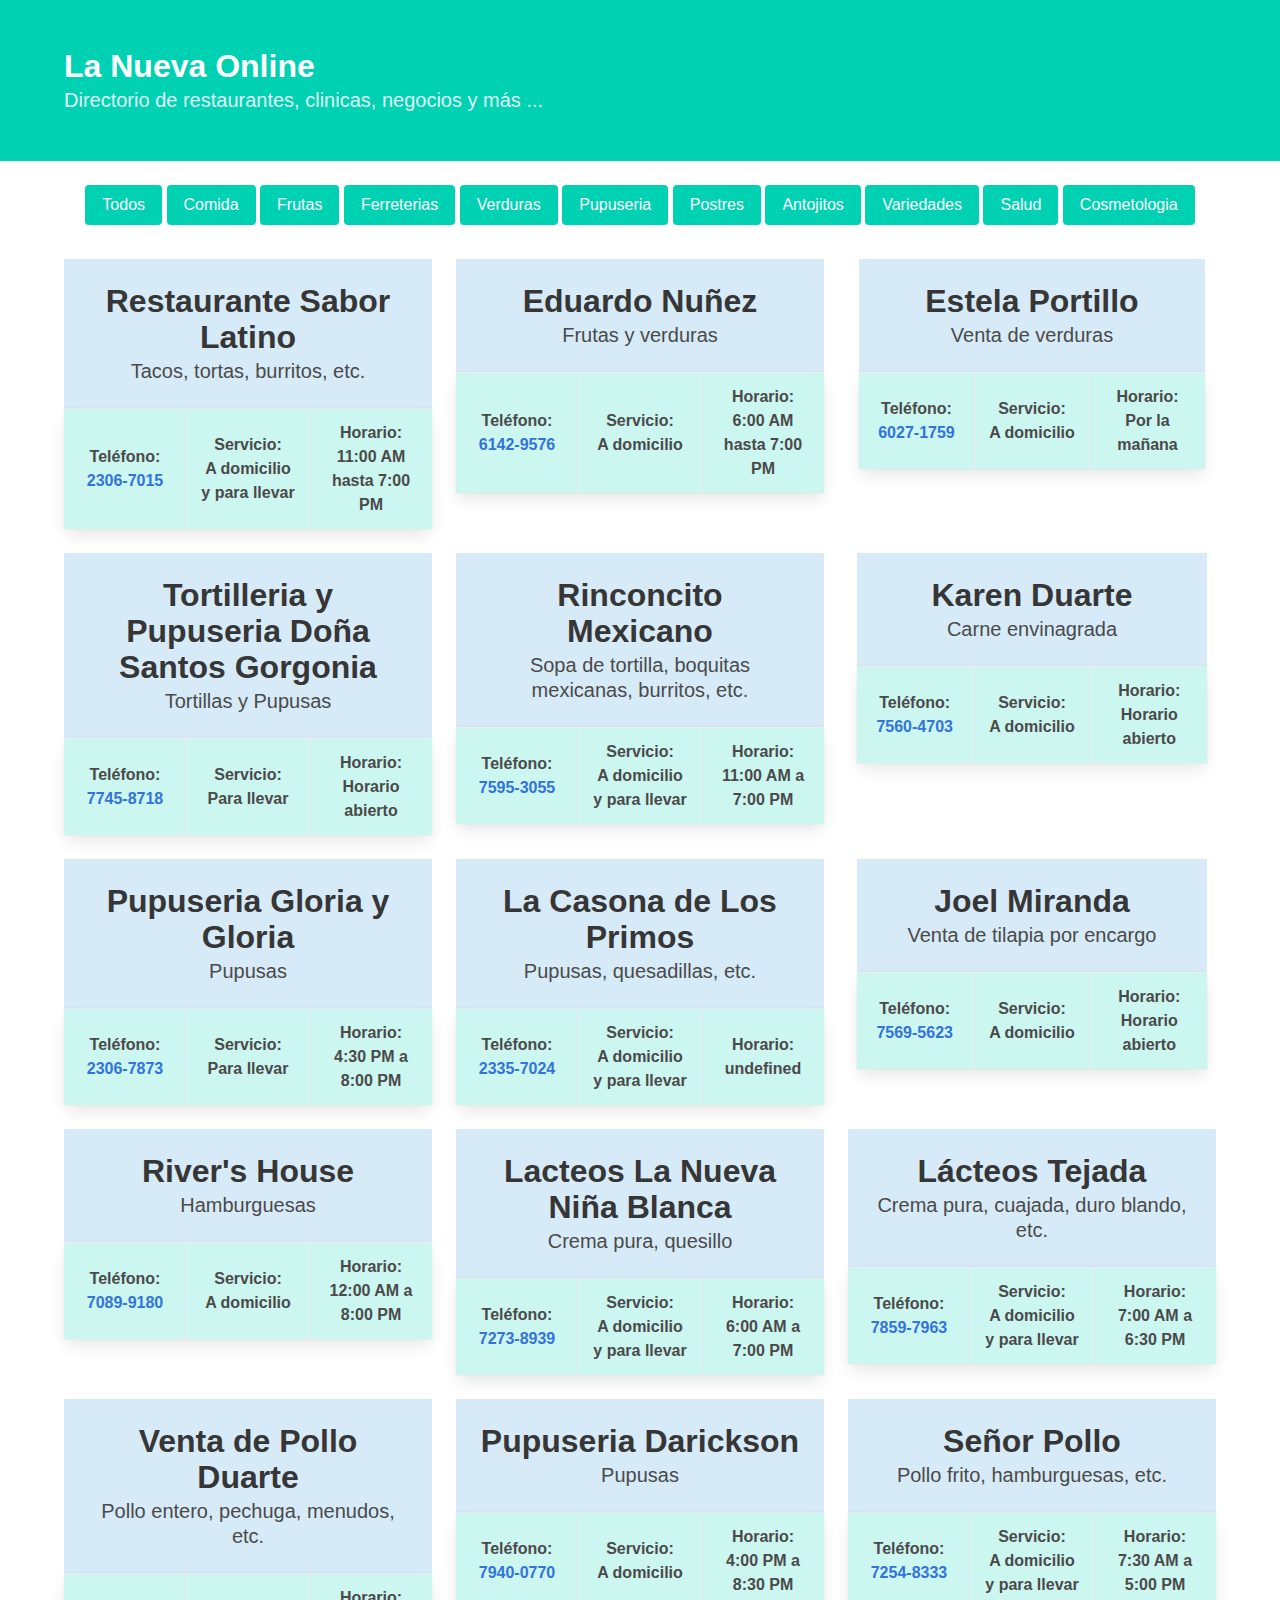
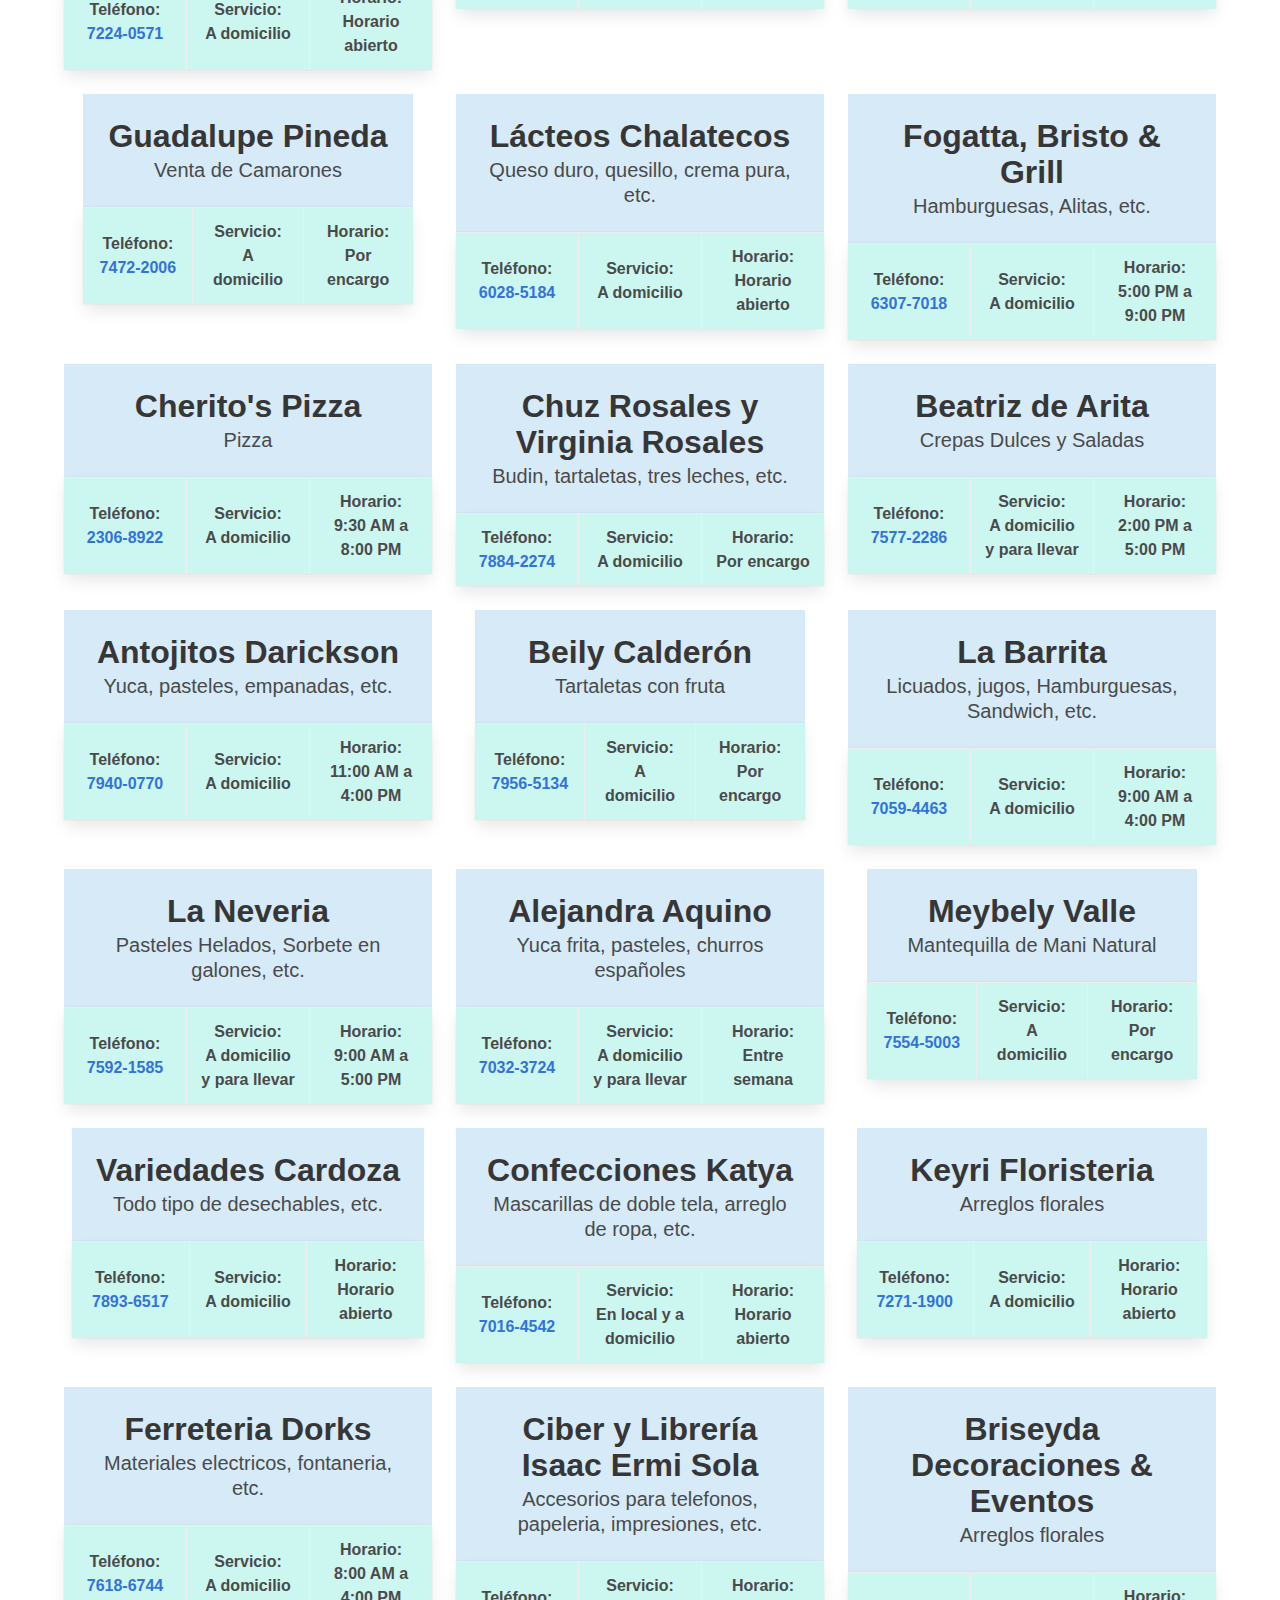
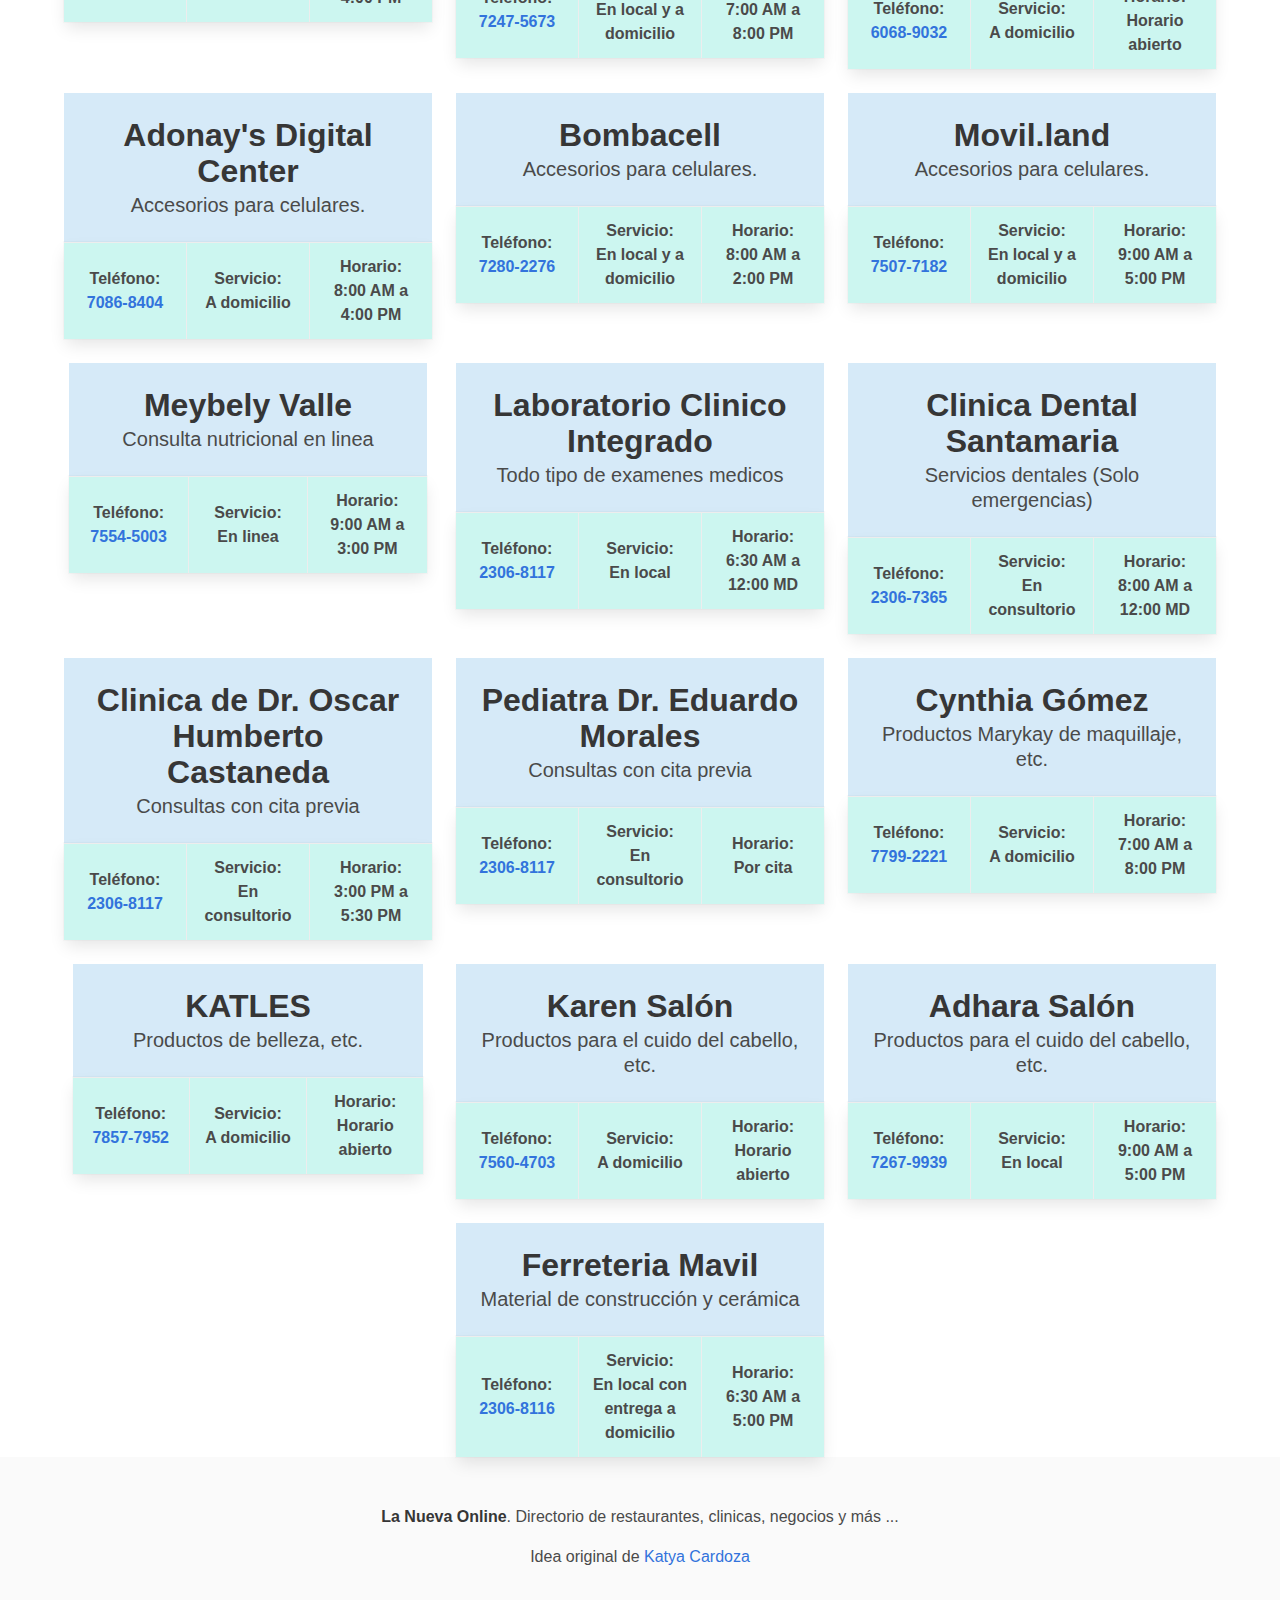
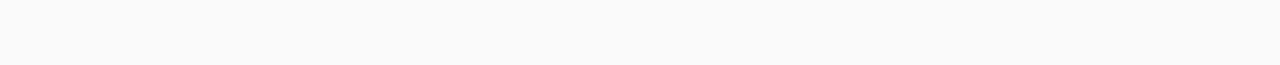
==== index.html @ 26973932 "Agregando ferreteria" ====
<!DOCTYPE html>
<html lang="es">
  <head>
    <meta charset="UTF-8" />
    <meta name="viewport" content="width=device-width, initial-scale=1.0" />
    <title>La Nueva Online</title>
    <link rel="stylesheet" href="bulma.min.css" />
    <style>
      .column {
        display: flex;
        justify-content: center;
      }

      .button {
        margin-bottom: 10px;
      }
      .card {
        font-weight: bold;
        box-shadow: none;
      }
      .card .card-content {
        background-color: rgba(50, 152, 220, 0.2);
      }
      .card .card-footer {
        background-color: rgba(0, 209, 178, 0.2);
        box-shadow: 0 0.5em 1em -0.125em rgba(10, 10, 10, 0.1),
          0 0 0 1px rgba(10, 10, 10, 0.02);
      }
      @media screen and (min-width: 769px) {
        .column.is-one-third {
          flex: none;
          width: 50%;
        }
      }

      @media screen and (min-width: 1087px) {
        .column.is-one-third {
          flex: none;
          width: 33.333%;
        }
      }
    </style>
  </head>

  <body>
    <section class="hero is-primary">
      <div class="hero-body">
        <div class="container">
          <h1 class="title">
            La Nueva Online
          </h1>
          <h2 class="subtitle">
            Directorio de restaurantes, clinicas, negocios y más ...
          </h2>
        </div>
      </div>
    </section>
    <br />

    <!-- contenedor -->
    <div class="container contenedor has-text-centered" data-ref="container">
      <button class="button is-primary" type="button" data-filter="all">
        Todos
      </button>
      <button class="button is-primary" type="button" data-filter=".comida">
        Comida
      </button>
      <button class="button is-primary" type="button" data-filter=".frutas">
        Frutas
      </button>
      <button class="button is-primary" type="button" data-filter=".ferreteria">
        Ferreterias
      </button>
      <button class="button is-primary" type="button" data-filter=".verdura">
        Verduras
      </button>
      <button class="button is-primary" type="button" data-filter=".pupuseria">
        Pupuseria
      </button>
      <button class="button is-primary" type="button" data-filter=".postres">
        Postres
      </button>
      <button class="button is-primary" type="button" data-filter=".antojitos">
        Antojitos
      </button>
      <button class="button is-primary" type="button" data-filter=".variedades">
        Variedades
      </button>
      <button class="button is-primary" type="button" data-filter=".salud">
        Salud
      </button>
      <button
        class="button is-primary"
        type="button"
        data-filter=".cosmetologia"
      >
        Cosmetologia
      </button>
      <br />
      <br />
      <div class="">
        <ul>
          <div class="columns is-multiline is-centered"></div>
        </ul>
      </div>
    </div>

    <footer class="footer">
      <div class="content has-text-centered">
        <p>
          <strong>La Nueva Online</strong>. Directorio de restaurantes,
          clinicas, negocios y más ...
        </p>
        <p>
          Idea original de
          <a href="https://www.facebook.com/profile.php?id=100007241807036"
            >Katya Cardoza</a
          >
        </p>
      </div>
    </footer>

    <script src="mixitup.min.js"></script>
    <script>
      function crearLista() {
        const columnas = document.querySelector(".columns");

        const request = new XMLHttpRequest();
        request.open("GET", "data.json", true);
        request.responseType = "json";
        request.send();

        request.onload = function () {
          const data = request.response;
          const directorio = data["DIRECTORIO"];

          for (var i = 0; i < directorio.length; i++) {
            const negocio = document.createElement("li");
            negocio.classList.add(
              "column",
              "is-one-third",
              "mix",
              directorio[i]["CATEGORIA"]
            );
            negocio.innerHTML =
              '<div class="card"><div class="card-content"><p class="title">' +
              directorio[i]["NOMBRE"] +
              '</p><p class="subtitle">' +
              directorio[i]["PRODUCTOS"] +
              '</p></div><footer class="card-footer"><p class="card-footer-item"><span>Teléfono: <br/><a href="tel:+503' +
              directorio[i]["TELEFONO"].replace("-", "") +
              '">' +
              directorio[i]["TELEFONO"] +
              '</a></span></p><p class="card-footer-item"><span>Servicio: <br/>' +
              directorio[i]["SERVICIO"] +
              '</span></p><p class="card-footer-item"><span>Horario:<br/>' +
              directorio[i]["HORARIO"] +
              "</span></p></footer></div>";
            columnas.appendChild(negocio);
          }
        };
      }

      function ordenar() {
        var container = document.querySelector('[data-ref="container"]');
        var config = {
          layout: {
            allowNestedTargets: true,
          },
        };

        var mixer = mixitup(container, config);
      }

      function cargar() {
        crearLista();
        setTimeout(ordenar, 50);
      }

      cargar();
    </script>
  </body>
</html>
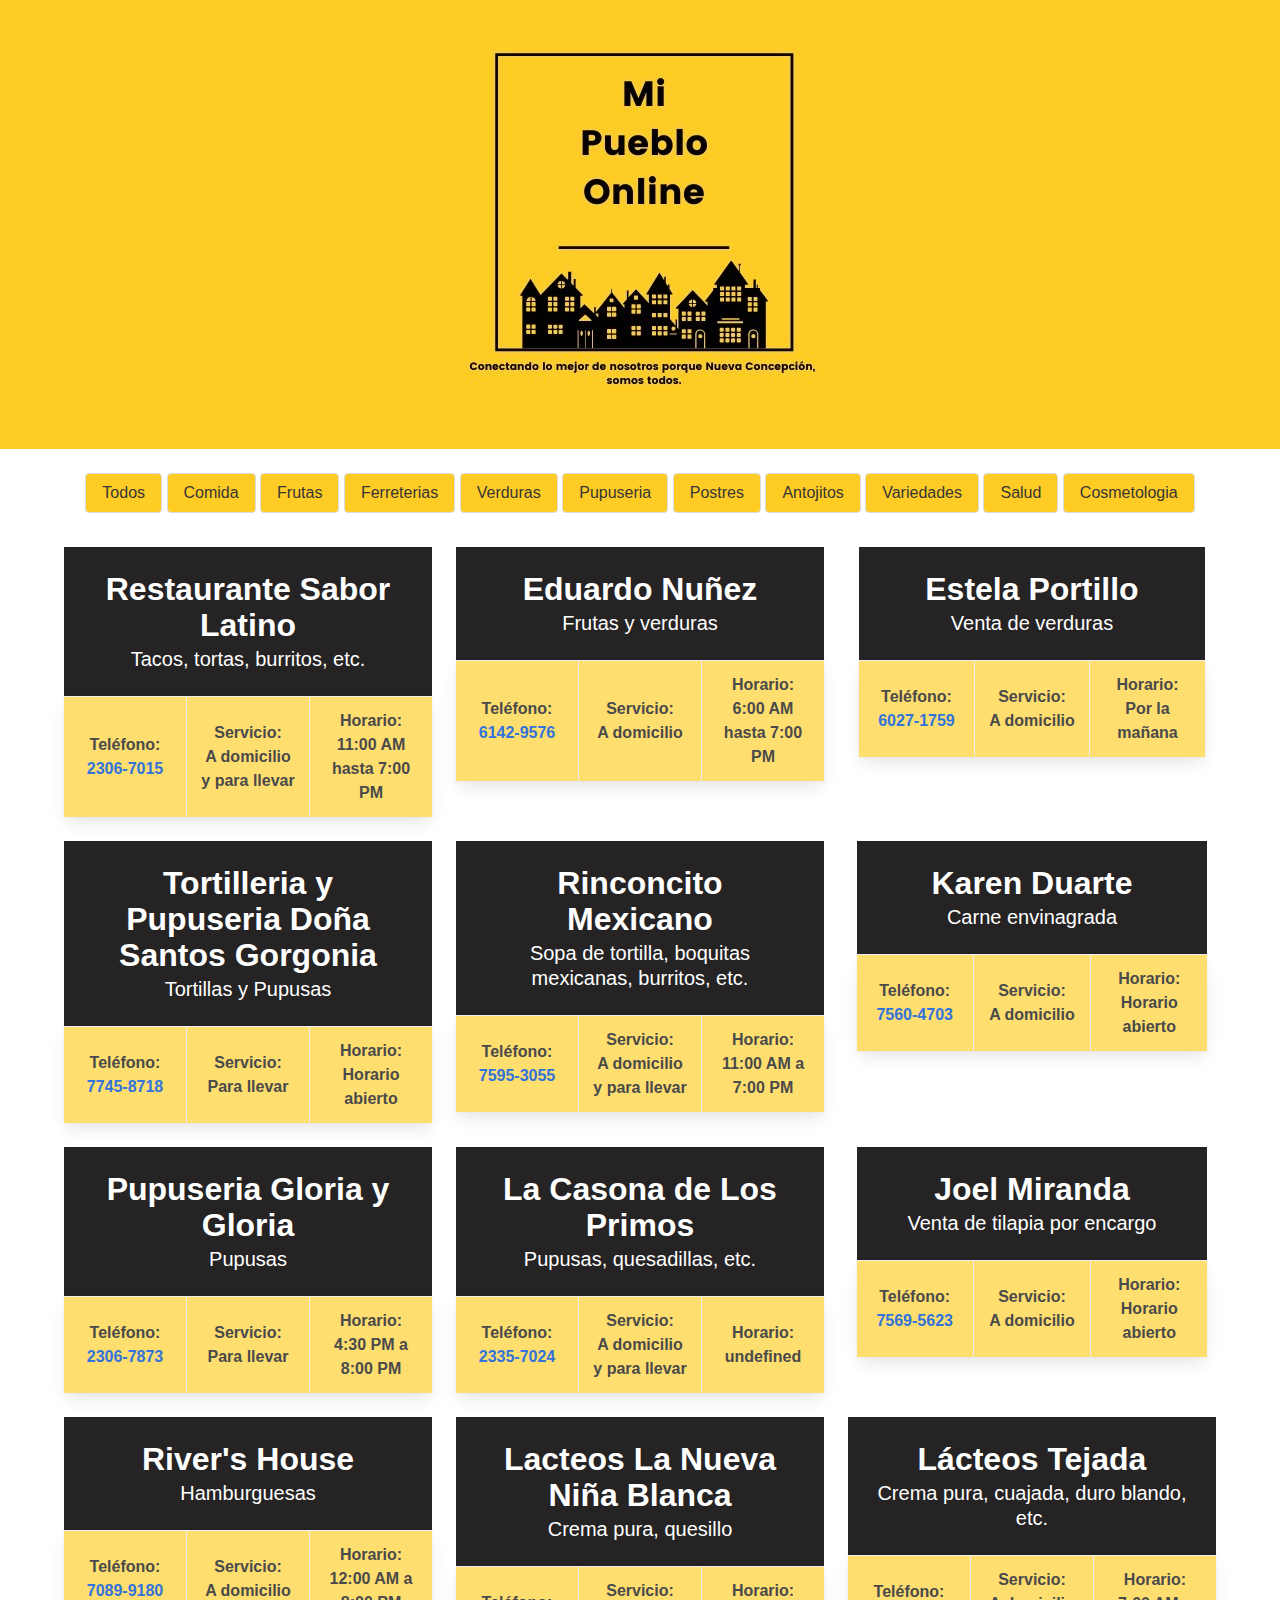
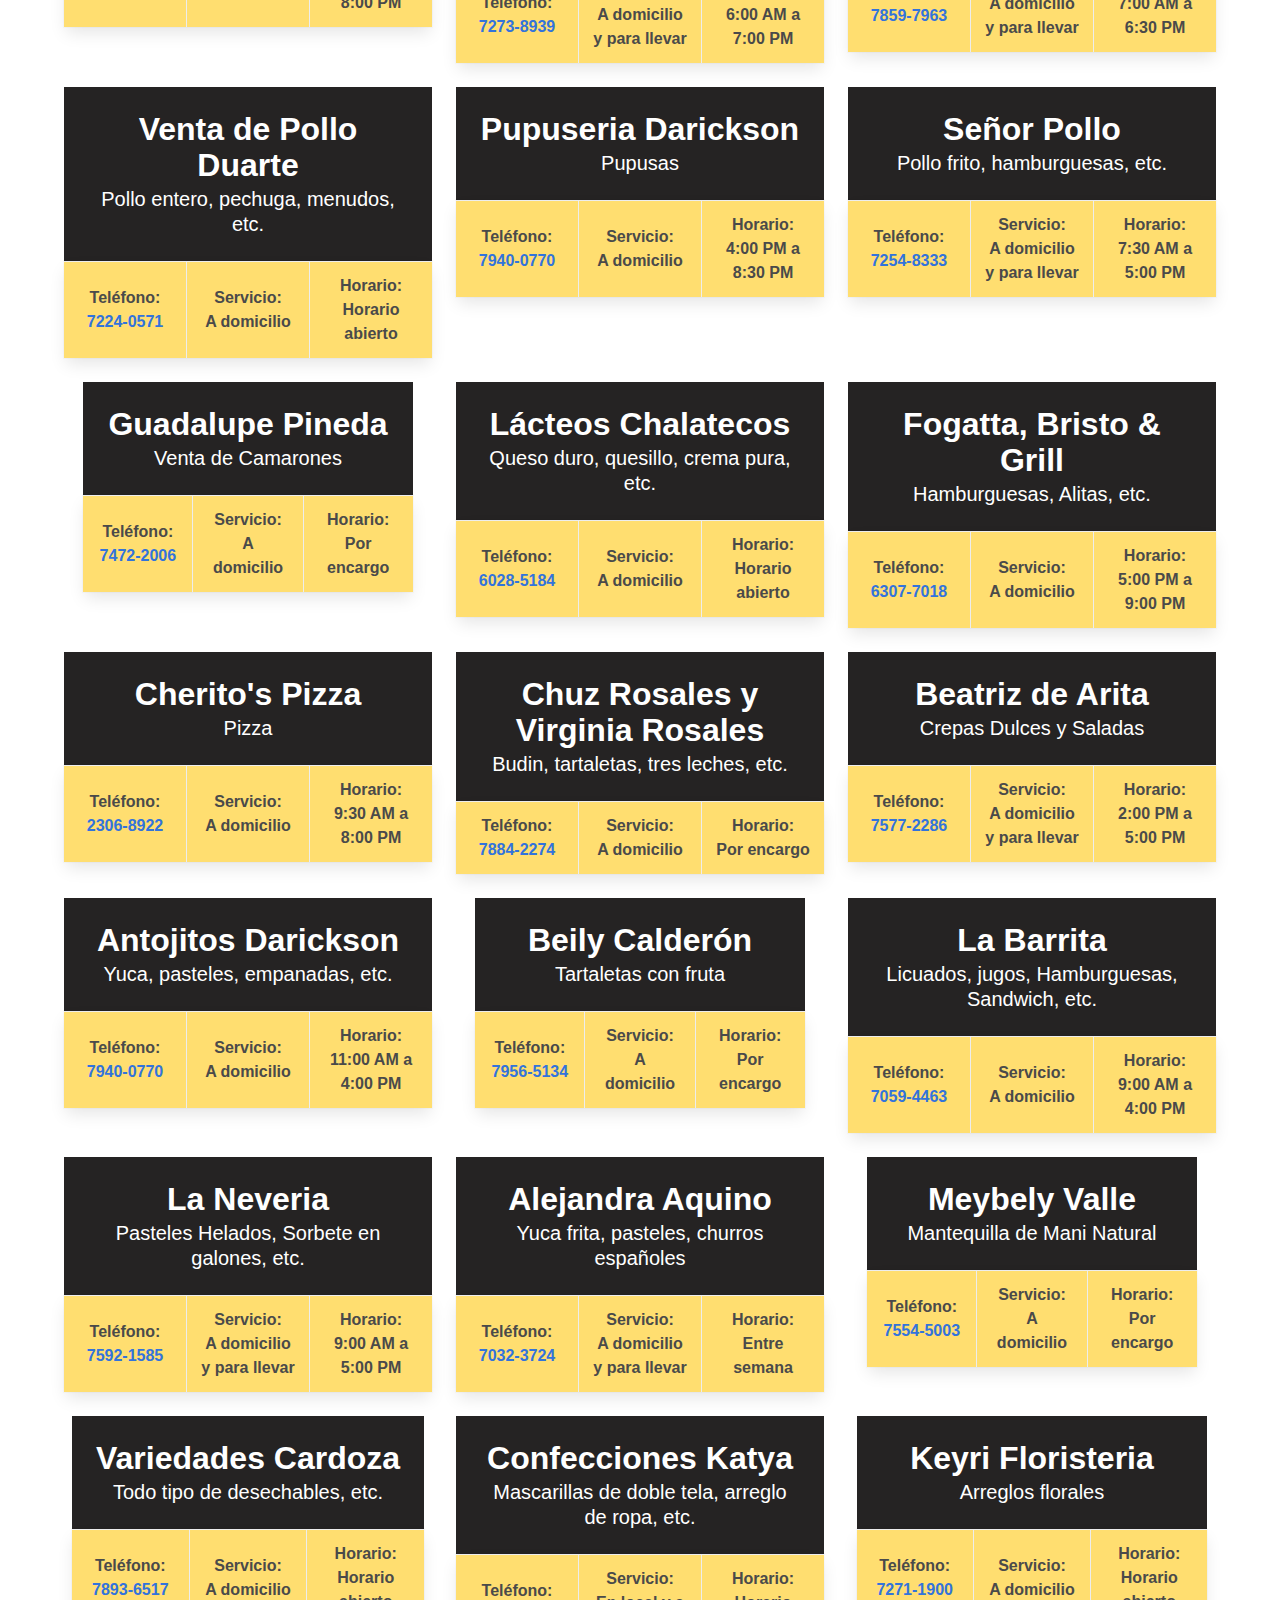
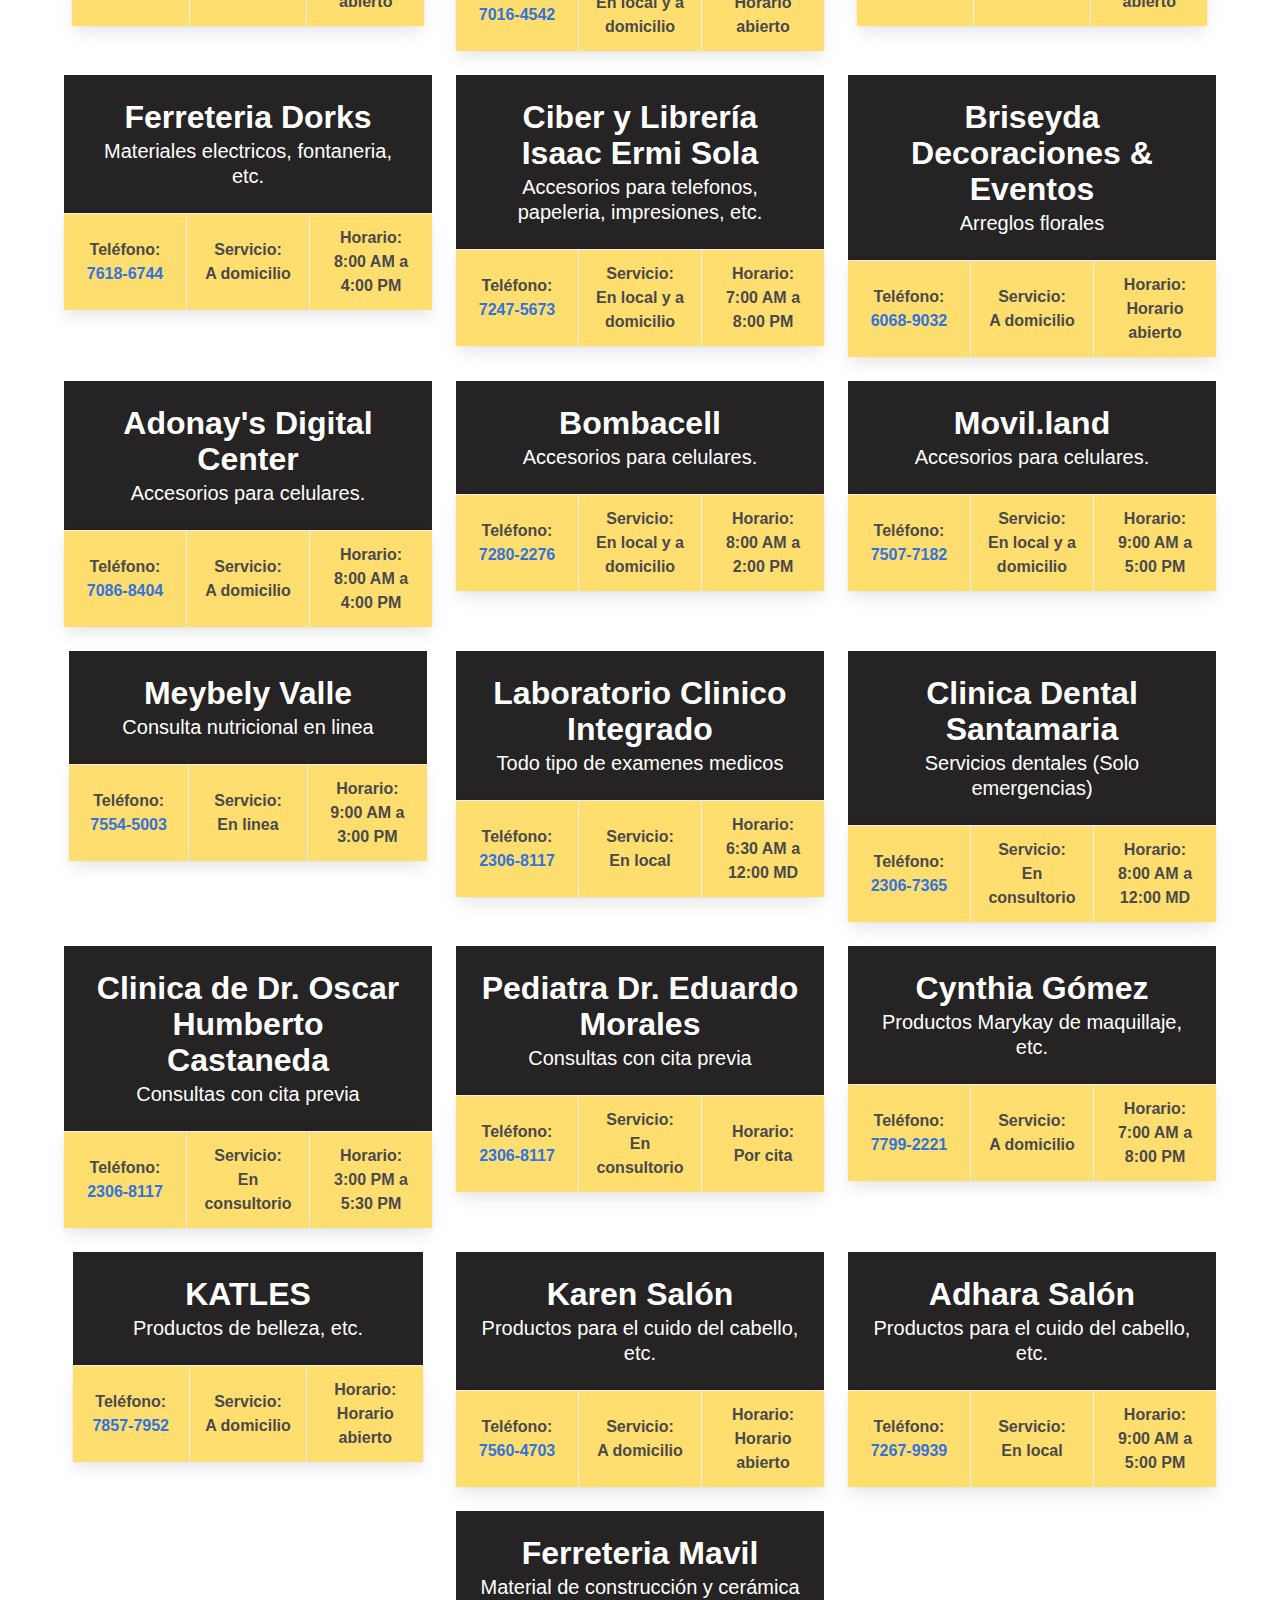
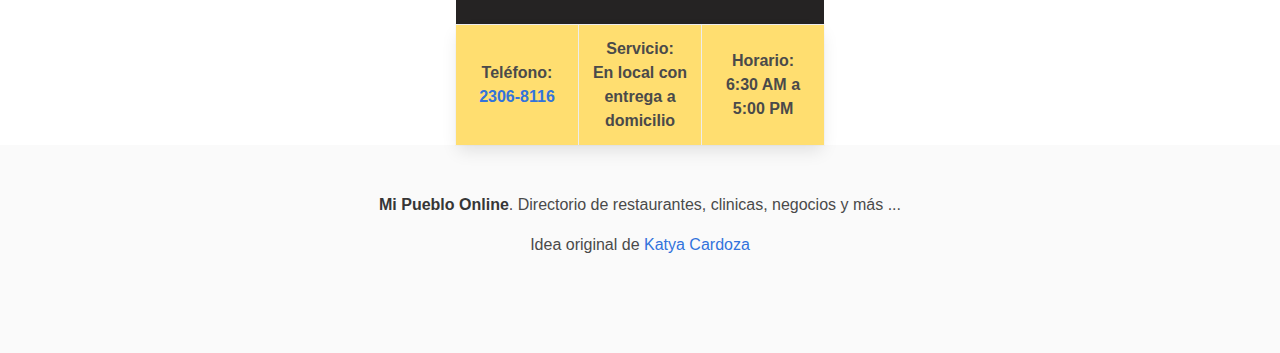
==== commit 6b02f273: "Modificando imagen" ====
--- a/index.html
+++ b/index.html
@@ -3,55 +3,23 @@
   <head>
     <meta charset="UTF-8" />
     <meta name="viewport" content="width=device-width, initial-scale=1.0" />
-    <title>La Nueva Online</title>
-    <link rel="stylesheet" href="bulma.min.css" />
-    <style>
-      .column {
-        display: flex;
-        justify-content: center;
-      }
+    <meta property="og:title" content="Mi Pueblo Online" />
+    <meta
+      property="og:description"
+      content="Directorio de negocios en Nueva Concepción"
+    />
+    <meta property="og:image" content="img/logo.jpg" />
 
-      .button {
-        margin-bottom: 10px;
-      }
-      .card {
-        font-weight: bold;
-        box-shadow: none;
-      }
-      .card .card-content {
-        background-color: rgba(50, 152, 220, 0.2);
-      }
-      .card .card-footer {
-        background-color: rgba(0, 209, 178, 0.2);
-        box-shadow: 0 0.5em 1em -0.125em rgba(10, 10, 10, 0.1),
-          0 0 0 1px rgba(10, 10, 10, 0.02);
-      }
-      @media screen and (min-width: 769px) {
-        .column.is-one-third {
-          flex: none;
-          width: 50%;
-        }
-      }
-
-      @media screen and (min-width: 1087px) {
-        .column.is-one-third {
-          flex: none;
-          width: 33.333%;
-        }
-      }
-    </style>
+    <title>Mi Pueblo Online</title>
+    <link rel="stylesheet" href="css/bulma.min.css" />
+    <link rel="stylesheet" href="css/main.css" />
   </head>
 
   <body>
-    <section class="hero is-primary">
+    <section class="hero brand-color">
       <div class="hero-body">
-        <div class="container">
-          <h1 class="title">
-            La Nueva Online
-          </h1>
-          <h2 class="subtitle">
-            Directorio de restaurantes, clinicas, negocios y más ...
-          </h2>
+        <div class="container logo">
+          <img src="img/logo.jpg" alt="Logo" />
         </div>
       </div>
     </section>
@@ -59,38 +27,46 @@
 
     <!-- contenedor -->
     <div class="container contenedor has-text-centered" data-ref="container">
-      <button class="button is-primary" type="button" data-filter="all">
+      <button class="button brand-color" type="button" data-filter="all">
         Todos
       </button>
-      <button class="button is-primary" type="button" data-filter=".comida">
+      <button class="button brand-color" type="button" data-filter=".comida">
         Comida
       </button>
-      <button class="button is-primary" type="button" data-filter=".frutas">
+      <button class="button brand-color" type="button" data-filter=".frutas">
         Frutas
       </button>
-      <button class="button is-primary" type="button" data-filter=".ferreteria">
+      <button
+        class="button brand-color"
+        type="button"
+        data-filter=".ferreteria"
+      >
         Ferreterias
       </button>
-      <button class="button is-primary" type="button" data-filter=".verdura">
+      <button class="button brand-color" type="button" data-filter=".verdura">
         Verduras
       </button>
-      <button class="button is-primary" type="button" data-filter=".pupuseria">
+      <button class="button brand-color" type="button" data-filter=".pupuseria">
         Pupuseria
       </button>
-      <button class="button is-primary" type="button" data-filter=".postres">
+      <button class="button brand-color" type="button" data-filter=".postres">
         Postres
       </button>
-      <button class="button is-primary" type="button" data-filter=".antojitos">
+      <button class="button brand-color" type="button" data-filter=".antojitos">
         Antojitos
       </button>
-      <button class="button is-primary" type="button" data-filter=".variedades">
+      <button
+        class="button brand-color"
+        type="button"
+        data-filter=".variedades"
+      >
         Variedades
       </button>
-      <button class="button is-primary" type="button" data-filter=".salud">
+      <button class="button brand-color" type="button" data-filter=".salud">
         Salud
       </button>
       <button
-        class="button is-primary"
+        class="button brand-color"
         type="button"
         data-filter=".cosmetologia"
       >
@@ -100,7 +76,7 @@
       <br />
       <div class="">
         <ul>
-          <div class="columns is-multiline is-centered"></div>
+          <div class="columns is-multiline is-centered listado"></div>
         </ul>
       </div>
     </div>
@@ -108,7 +84,7 @@
     <footer class="footer">
       <div class="content has-text-centered">
         <p>
-          <strong>La Nueva Online</strong>. Directorio de restaurantes,
+          <strong>Mi Pueblo Online</strong>. Directorio de restaurantes,
           clinicas, negocios y más ...
         </p>
         <p>
@@ -120,13 +96,13 @@
       </div>
     </footer>
 
-    <script src="mixitup.min.js"></script>
+    <script src="js/mixitup.min.js"></script>
     <script>
       function crearLista() {
-        const columnas = document.querySelector(".columns");
+        const columnas = document.querySelector(".listado");
 
         const request = new XMLHttpRequest();
-        request.open("GET", "data.json", true);
+        request.open("GET", "js/directorio.json", true);
         request.responseType = "json";
         request.send();
 
--- a/css/main.css
+++ b/css/main.css
@@ -0,0 +1,50 @@
+.column {
+  display: flex;
+  justify-content: center;
+}
+
+.brand-color {
+  background-color: #ffcc25;
+}
+
+.logo {
+  text-align: center;
+}
+
+.button {
+  margin-bottom: 10px;
+}
+
+.card {
+  font-weight: bold;
+  box-shadow: none;
+}
+
+.card .title,
+.card .subtitle {
+  color: #fff;
+}
+
+.card .card-content {
+  background-color: #252323;
+}
+
+.card .card-footer {
+  background-color: #ffde70;
+  box-shadow: 0 0.5em 1em -0.125em rgba(10, 10, 10, 0.1),
+    0 0 0 1px rgba(10, 10, 10, 0.02);
+}
+
+@media screen and (min-width: 769px) {
+  .column.is-one-third {
+    flex: none;
+    width: 50%;
+  }
+}
+
+@media screen and (min-width: 1087px) {
+  .column.is-one-third {
+    flex: none;
+    width: 33.333%;
+  }
+}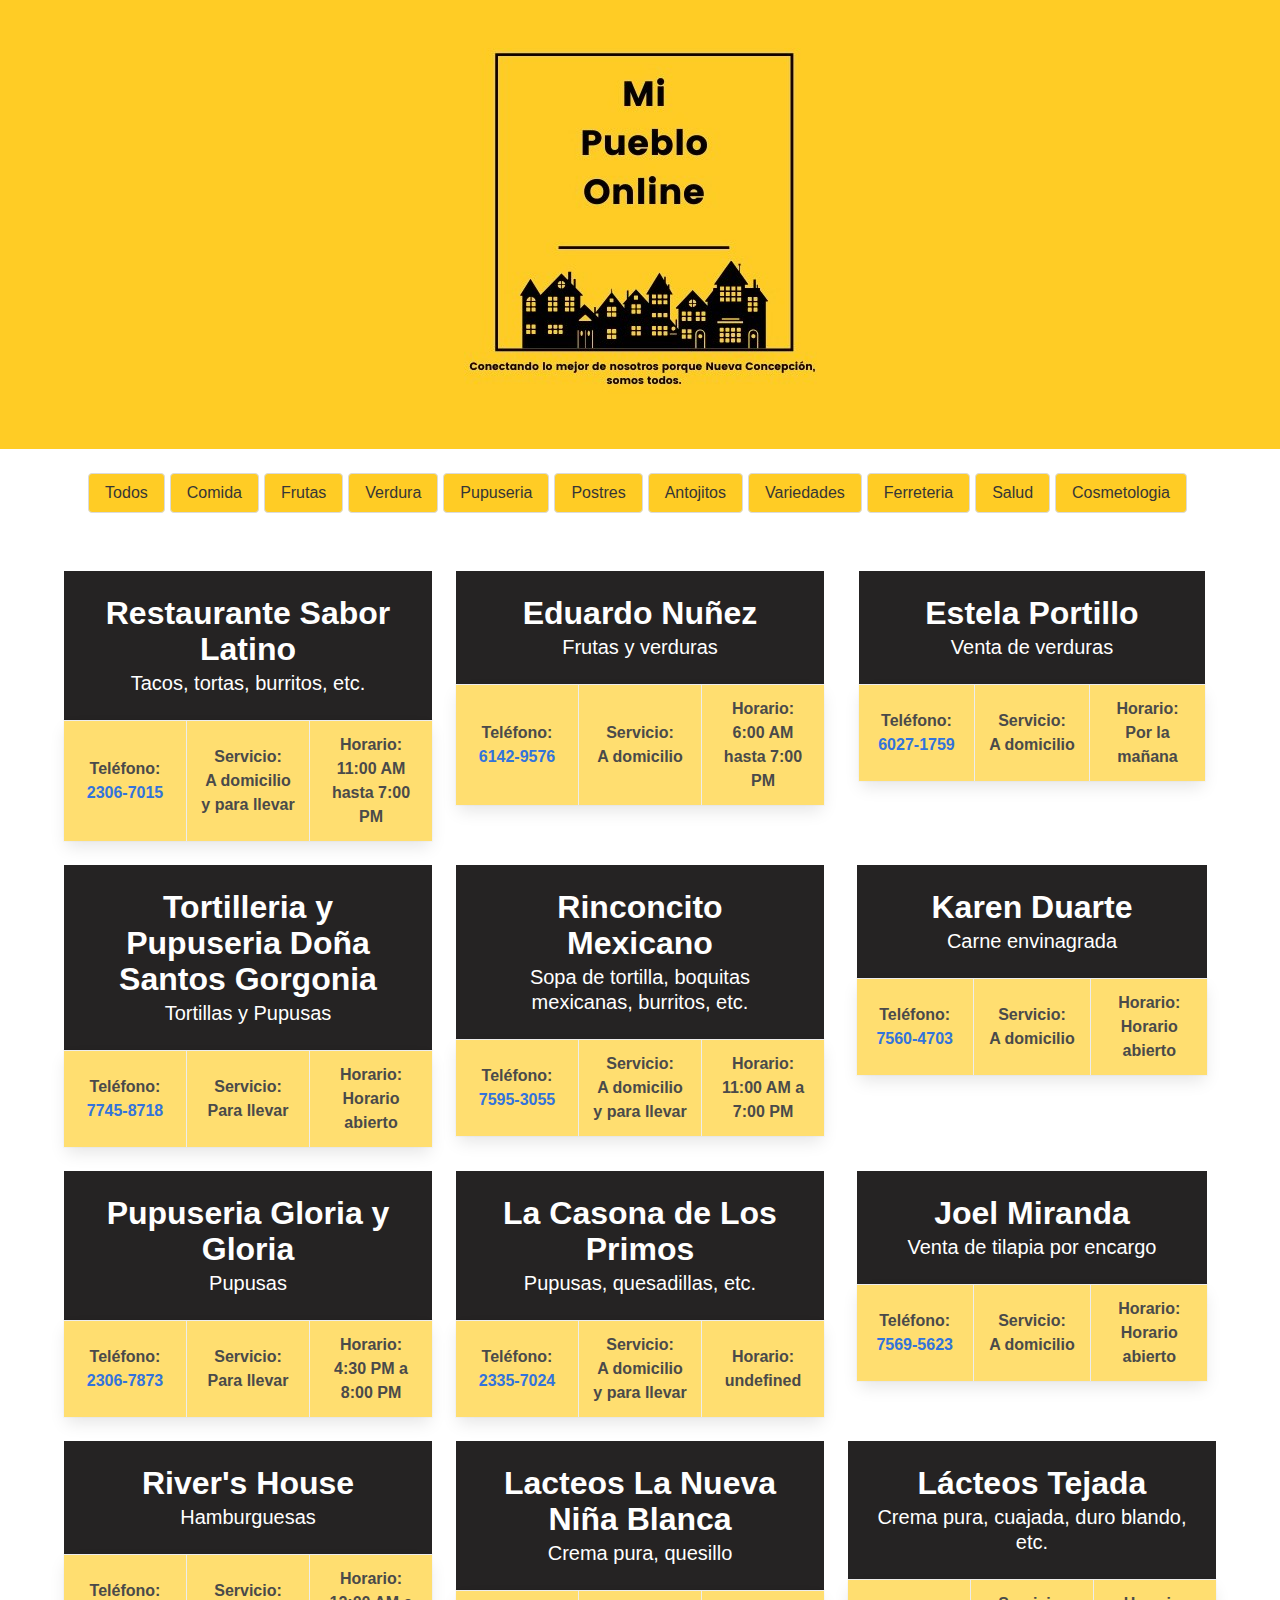
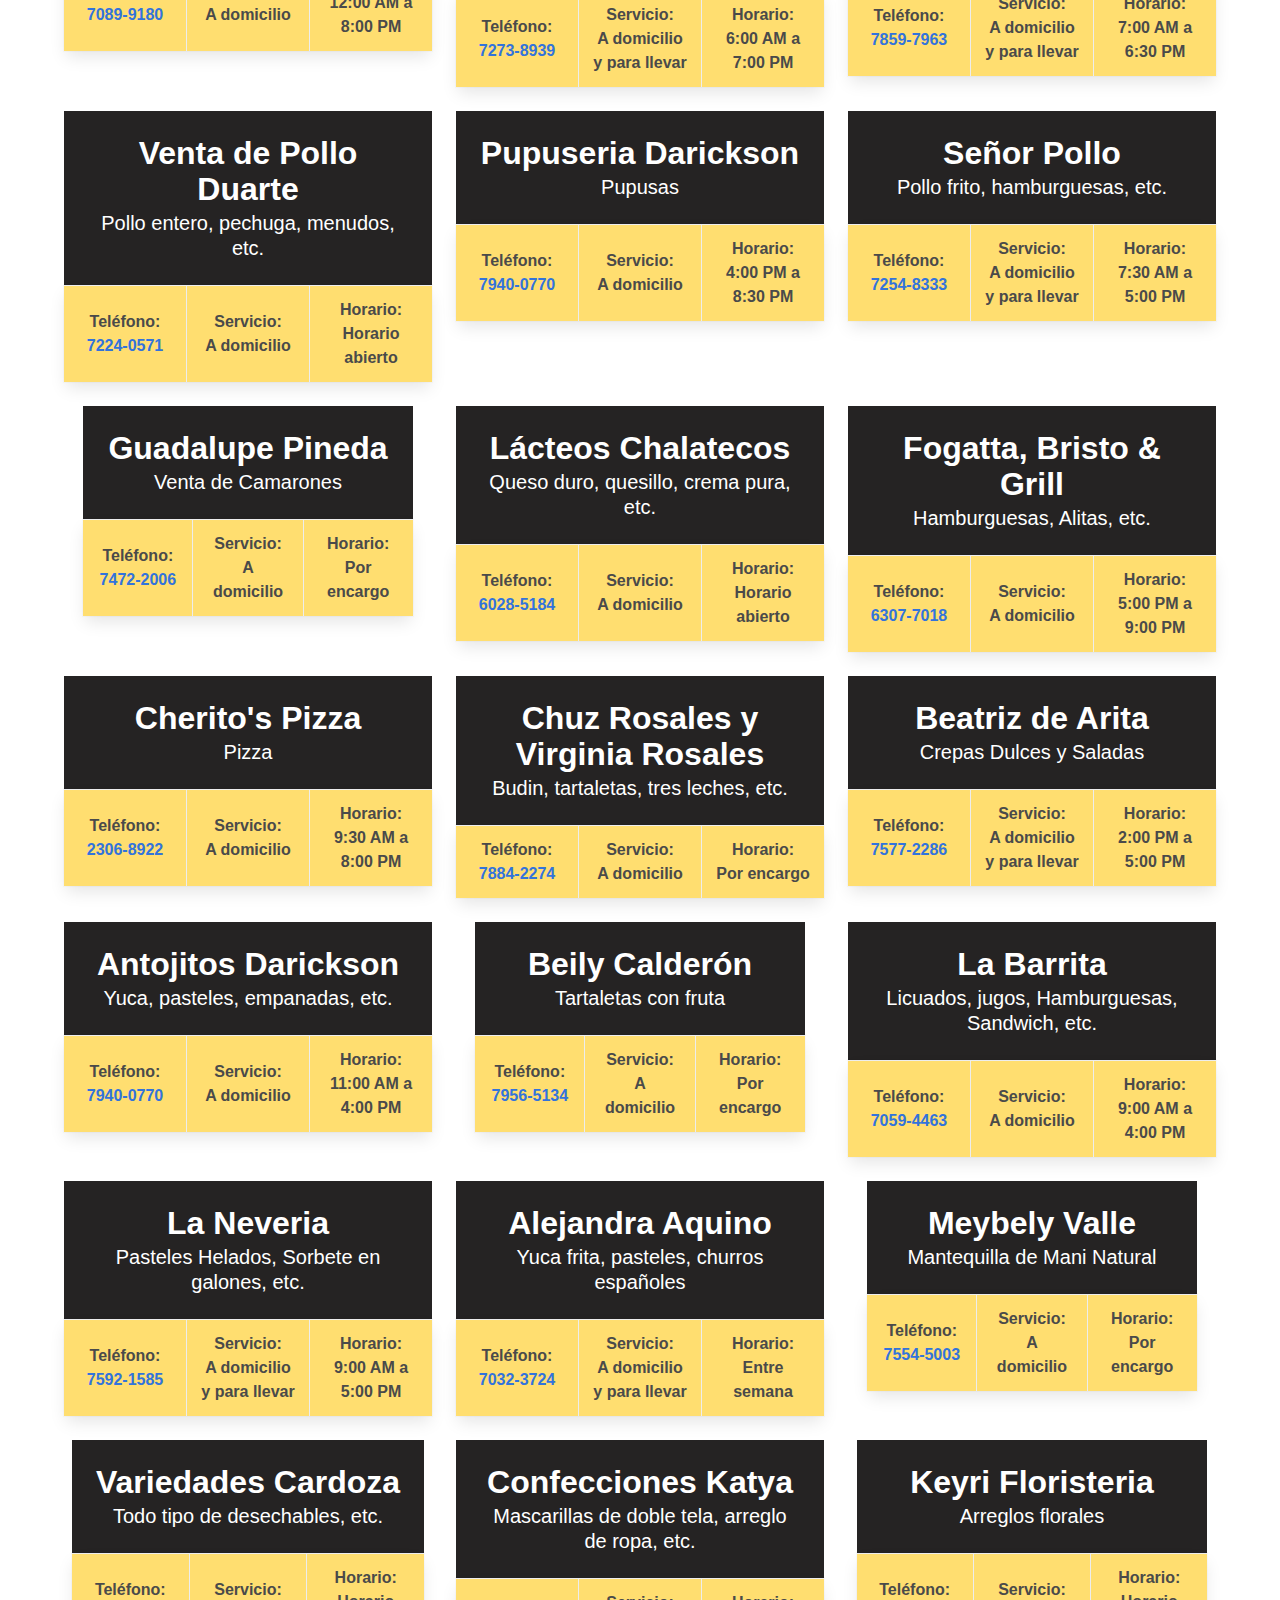
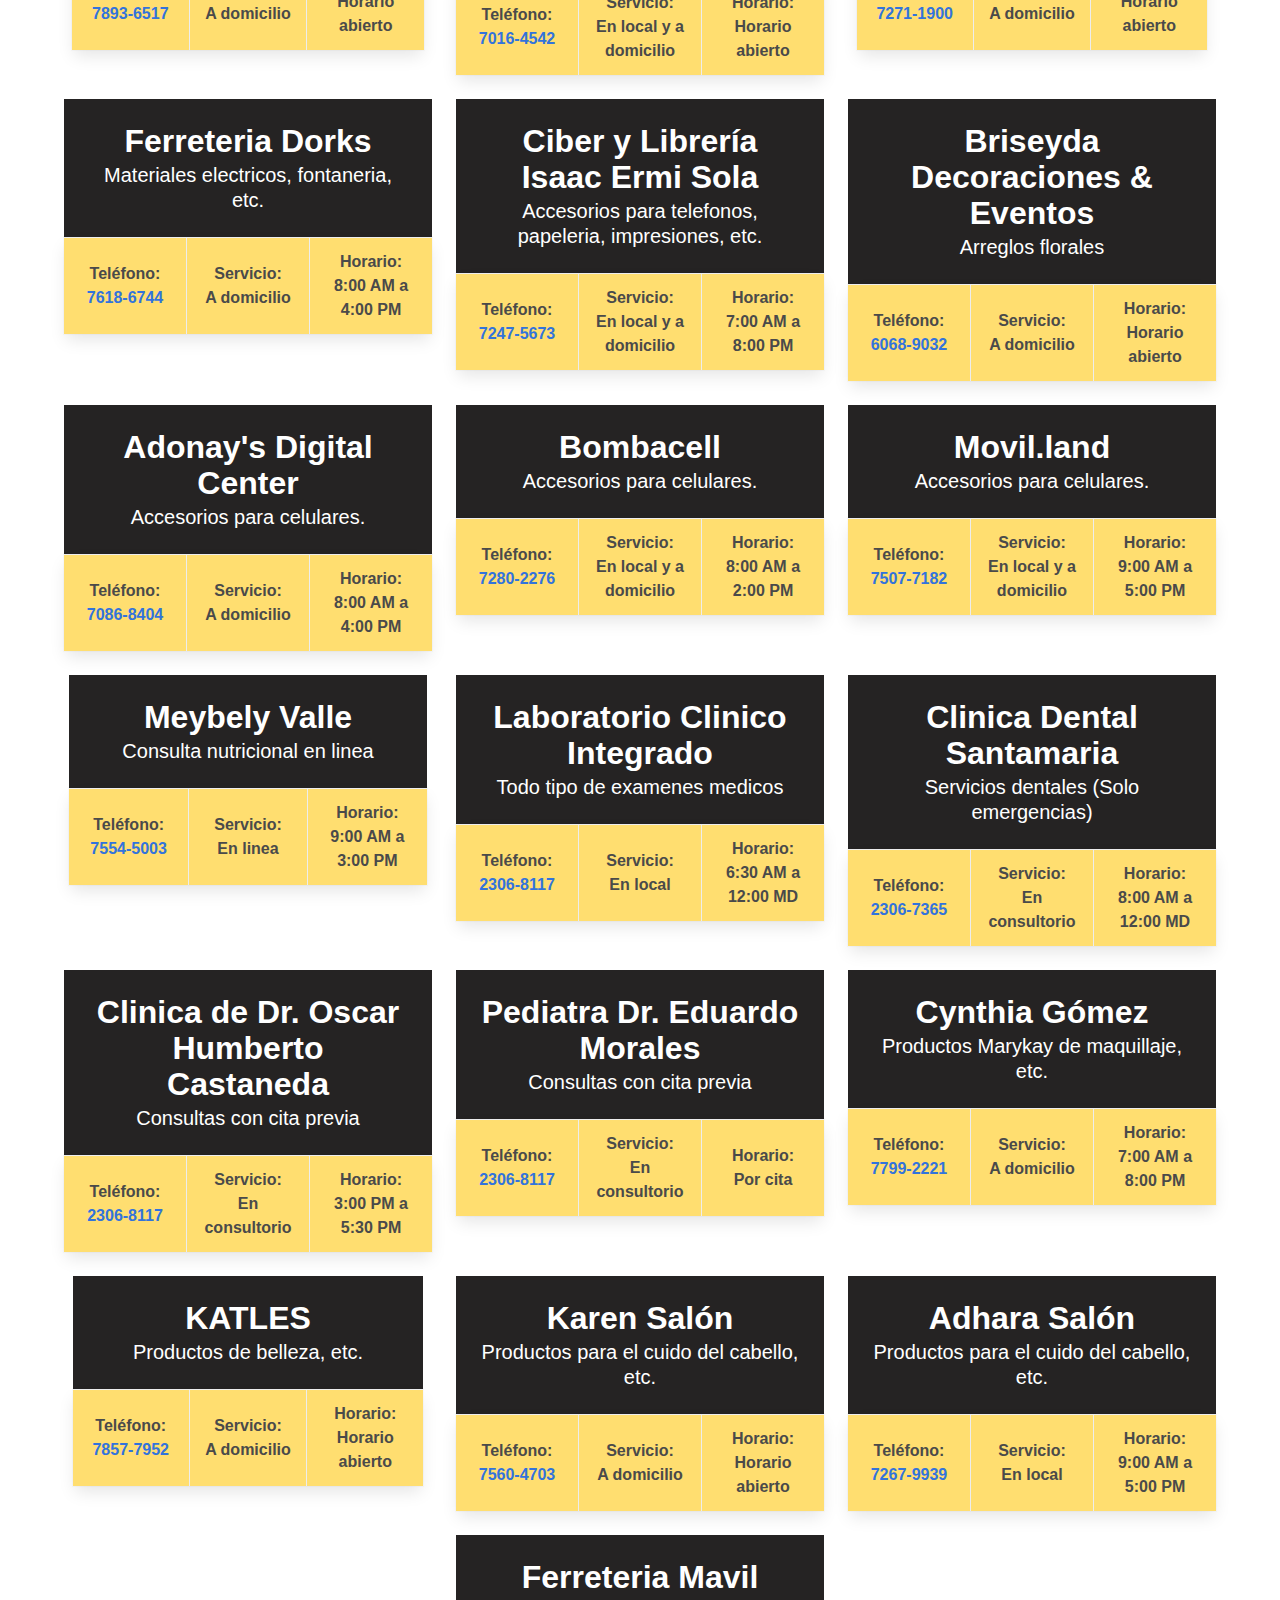
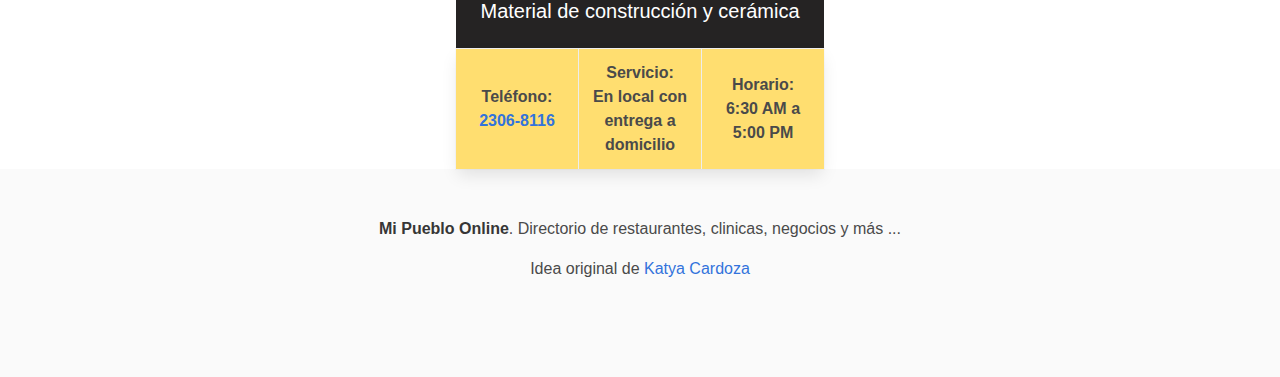
==== commit 58013707: "Arreglando etiquetas" ====
--- a/index.html
+++ b/index.html
@@ -8,8 +8,11 @@
       property="og:description"
       content="Directorio de negocios en Nueva Concepción"
     />
-    <meta property="og:image" content="img/logo.jpg" />
-
+    <meta property="og:url" content="https://lanueva.xyz/" />
+    <meta
+      property="og:image"
+      content="https://ryuzakig.github.io/lanueva/img/logo.jpg"
+    />
     <title>Mi Pueblo Online</title>
     <link rel="stylesheet" href="css/bulma.min.css" />
     <link rel="stylesheet" href="css/main.css" />
@@ -27,51 +30,7 @@
 
     <!-- contenedor -->
     <div class="container contenedor has-text-centered" data-ref="container">
-      <button class="button brand-color" type="button" data-filter="all">
-        Todos
-      </button>
-      <button class="button brand-color" type="button" data-filter=".comida">
-        Comida
-      </button>
-      <button class="button brand-color" type="button" data-filter=".frutas">
-        Frutas
-      </button>
-      <button
-        class="button brand-color"
-        type="button"
-        data-filter=".ferreteria"
-      >
-        Ferreterias
-      </button>
-      <button class="button brand-color" type="button" data-filter=".verdura">
-        Verduras
-      </button>
-      <button class="button brand-color" type="button" data-filter=".pupuseria">
-        Pupuseria
-      </button>
-      <button class="button brand-color" type="button" data-filter=".postres">
-        Postres
-      </button>
-      <button class="button brand-color" type="button" data-filter=".antojitos">
-        Antojitos
-      </button>
-      <button
-        class="button brand-color"
-        type="button"
-        data-filter=".variedades"
-      >
-        Variedades
-      </button>
-      <button class="button brand-color" type="button" data-filter=".salud">
-        Salud
-      </button>
-      <button
-        class="button brand-color"
-        type="button"
-        data-filter=".cosmetologia"
-      >
-        Cosmetologia
-      </button>
+      <div class="botones"></div>
       <br />
       <br />
       <div class="">
@@ -100,6 +59,8 @@
     <script>
       function crearLista() {
         const columnas = document.querySelector(".listado");
+        const botones = document.querySelector(".botones");
+        var listadoBotones = [];
 
         const request = new XMLHttpRequest();
         request.open("GET", "js/directorio.json", true);
@@ -111,6 +72,7 @@
           const directorio = data["DIRECTORIO"];
 
           for (var i = 0; i < directorio.length; i++) {
+            listadoBotones.push(directorio[i]["CATEGORIA"]);
             const negocio = document.createElement("li");
             negocio.classList.add(
               "column",
@@ -134,7 +96,29 @@
               "</span></p></footer></div>";
             columnas.appendChild(negocio);
           }
+
+          let outputArray = listadoBotones.filter(function (v, i, self) {
+            return i == self.indexOf(v);
+          });
+
+          const botonAll = document.createElement("button");
+          botonAll.classList.add("button", "brand-color");
+          botonAll.type = "button";
+          botonAll.setAttribute("data-filter", "all");
+          botonAll.innerHTML = "Todos";
+          botones.appendChild(botonAll);
+
+          outputArray.forEach(function (elemento, indice, array) {
+            const boton = document.createElement("button");
+            boton.classList.add("button", "brand-color");
+            boton.type = "button";
+            boton.setAttribute("data-filter", "." + elemento);
+
+            boton.innerHTML = elemento[0].toUpperCase() + elemento.slice(1);
+            botones.appendChild(boton);
+          });
         };
+        setTimeout(ordenar, 50);
       }
 
       function ordenar() {
@@ -148,12 +132,7 @@
         var mixer = mixitup(container, config);
       }
 
-      function cargar() {
-        crearLista();
-        setTimeout(ordenar, 50);
-      }
-
-      cargar();
+      crearLista();
     </script>
   </body>
 </html>
--- a/css/main.css
+++ b/css/main.css
@@ -13,6 +13,7 @@
 
 .button {
   margin-bottom: 10px;
+  margin-right: 5px;
 }
 
 .card {
